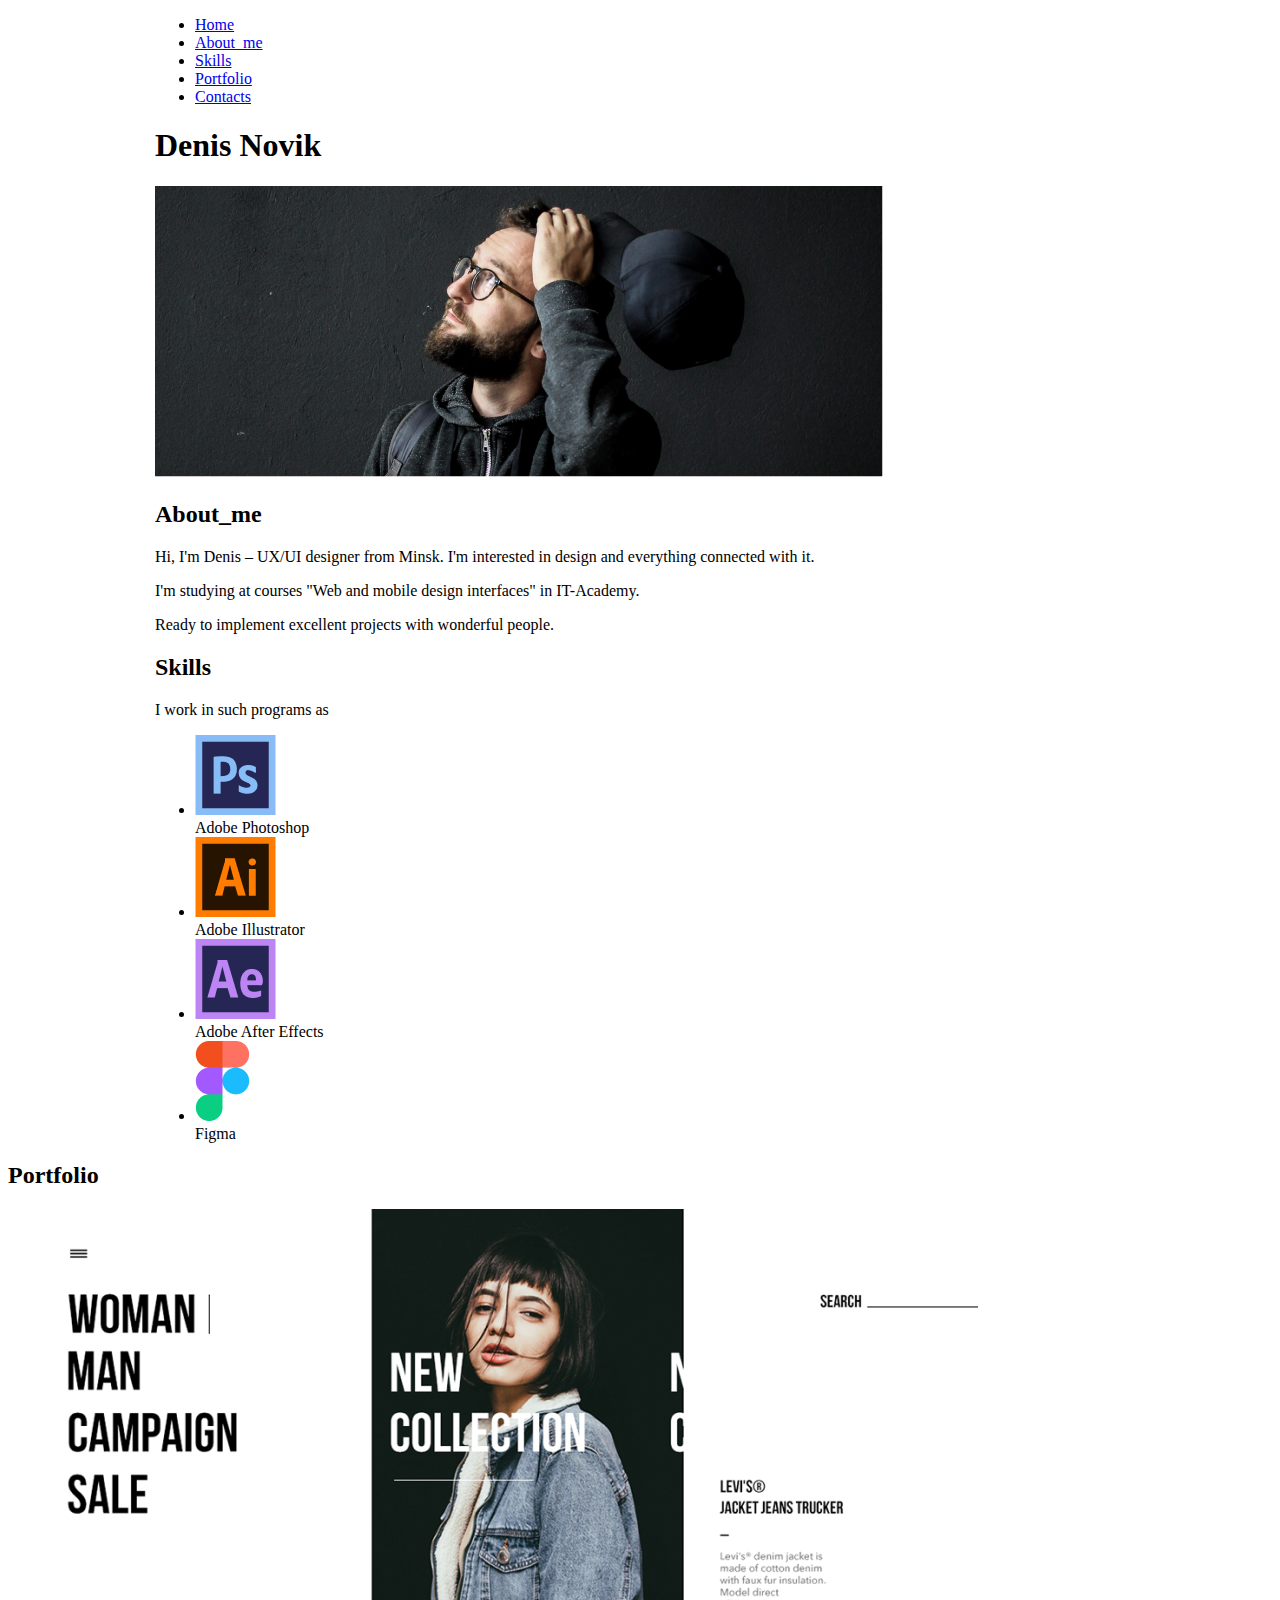
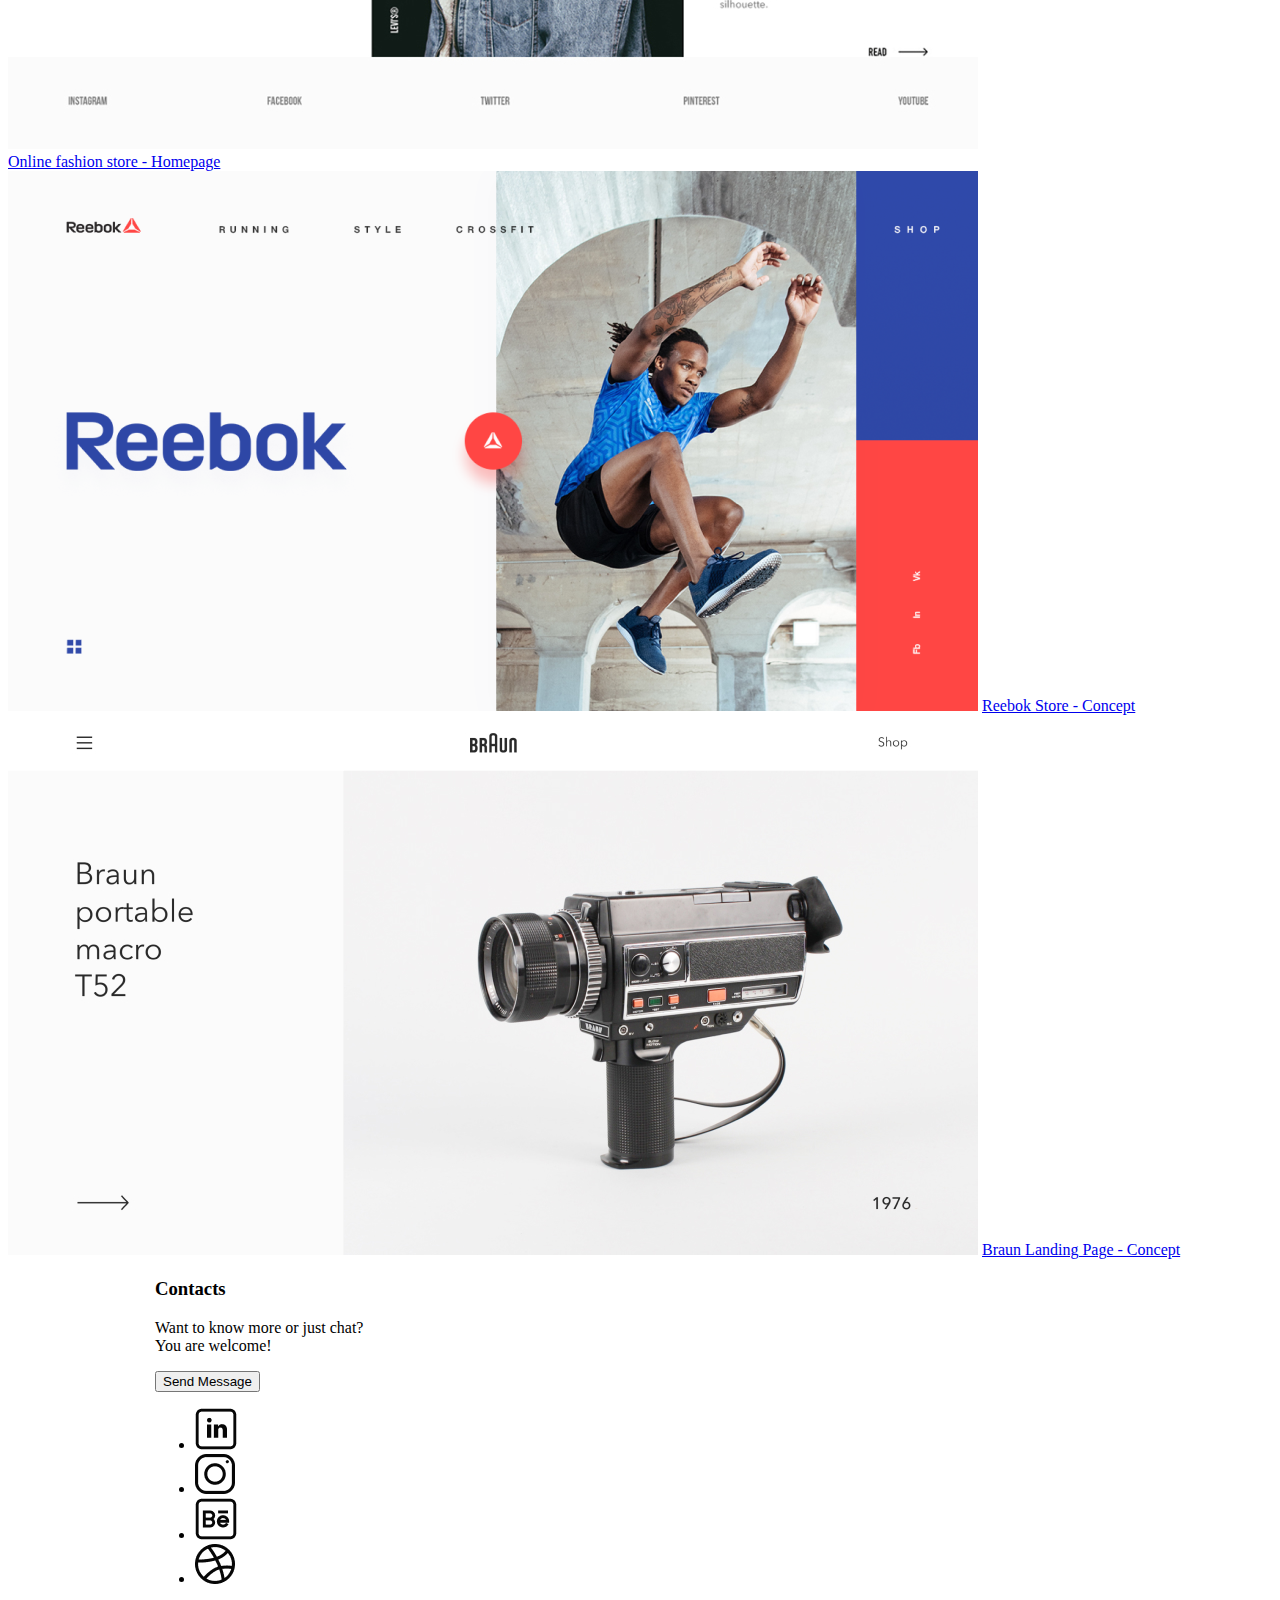
==== 03_figma/index.html @ 0d010aed "added lesson 3 figma" ====
<!DOCTYPE html>
<html lang="uk">
    <head>
        <meta charset="UTF-8" />
        <meta name="viewport" content="width=device-width, initial-scale=1.0" />
        <title>Document</title>
        <style>
            /* img {
                width: 100%
            } */
            .container {
                width: min(90%, 970px);
                margin: 0 auto;
            }
            .footer_content {
                width: min(90%, 970px);
                margin: 0 auto;
            }
        </style>
    </head>
    <body>
        <header>
            <div class="container">
                <nav>
                    <ul>
                        <li><a href="#">Home</a></li>
                        <li><a href="#about_me">About_me</a></li>
                        <li><a href="#skills">Skills</a></li>
                        <li><a href="#portfolio">Portfolio</a></li>
                        <li><a href="#contacts">Contacts</a></li>
                    </ul>
                </nav>
            </div>
        </header>
        <main>
            <section class="first_section">
                <div class="container">
                    <h1>Denis Novik</h1>
                    <div class="main_foto">
                        <img src="assets/images/novik.jpg" alt="novik" />
                    </div>
                </div>
            </section>

            <section id="about_me" class="about_me">
                <div class="container">
                    <h2>About_me</h2>
                    <p>
                        Hi, I'm Denis – UX/UI designer from Minsk. I'm
                        interested in design and everything connected with it.
                    </p>
                    <p>
                        I'm studying at courses "Web and mobile design
                        interfaces" in IT-Academy.
                    </p>
                    <p>
                        Ready to implement excellent projects with wonderful
                        people.
                    </p>
                </div>
            </section>
            <section class="Skills-section">
                <div class="container">
                    <h2 id="skills">Skills</h2>
                    <div>I work in such programs as</div>
                    <ul class="skill_list">
                        <li>
                            <div class="skill_logo">
                                <img src="assets/images/Ps.png" alt="Ps" />
                            </div>
                            <div class="skill_title">Adobe Photoshop</div>
                            <div class="skill_raiting">
                                <span class="star star_dark"></span
                                ><span class="star star_dark"></span
                                ><span class="star"></span
                                ><span class="star"></span
                                ><span class="star"></span>
                            </div>
                        </li>
                        <li>
                            <img src="assets/images/Ai.png" alt="Ai" />
                            <div class="skill_title">Adobe Illustrator</div>
                            <div class="skill_raiting">
                                <span class="star star_dark"></span
                                ><span class="star star_dark"></span
                                ><span class="star"></span
                                ><span class="star"></span
                                ><span class="star"></span>
                            </div>
                        </li>
                        <li>
                            <img src="assets/images/Ae.png" alt="Ae" />
                            <div class="skill_title">Adobe After Effects</div>
                            <div class="skill_raiting">
                                <span class="star star_dark"></span
                                ><span class="star star_dark"></span
                                ><span class="star"></span
                                ><span class="star"></span
                                ><span class="star"></span>
                            </div>
                        </li>
                        <li>
                            <img src="assets/images/Figma.png" alt="Fg" />
                            <div class="skill_title">Figma</div>
                            <div class="skill_raiting">
                                <span class="star star_dark"></span
                                ><span class="star star_dark"></span
                                ><span class="star"></span
                                ><span class="star"></span
                                ><span class="star"></span>
                            </div>
                        </li>
                    </ul>
                </div>
            </section>
            <section class="Portfolio-section">
                <div class="container"></div>
                <h2 id="Portfolio">Portfolio</h2>
                <div class="work_pic">
                    <img
                        src="assets/images/Fashion-Store.jpg"
                        alt="Fashion-Store"
                    />
                </div>
                <div class="work_link">
                    <a href="#">Online fashion store - Homepage</a>
                </div>
                <div class="work_pic_two">
                    <img src="assets/images/reebok_web.png" alt="reebok_web" />
                    <a href="#">Reebok Store - Concept</a>
                </div>

                <div class="work_pic_last">
                    <img
                        src="assets/images/braun-landing.jpg"
                        alt="braun-landing"
                    />
                    <a href="#">Braun Landing Page - Concept</a>
                </div>
            </section>
        </main>

        <footer id="footer">
            <div class="footer_content">
                <h3>Contacts</h3>
                <p class="subtitle">
                    Want to know more or just chat?<br />You are welcome!
                </p>
                <div class="button">
                    <button type="button" name="Send_message">
                        Send Message
                    </button>
                </div>
                <ul class="social_list">
                    <li>
                        <a
                            href="#"
                            title="LinkedIn"
                            target="_blank"
                            rel="nofollow"
                        >
                            <img
                                src="assets/images/linkedin.png"
                                alt="linkedin"
                            />
                        </a>
                    </li>
                    <li>
                        <a
                            href="#"
                            title="Instagram"
                            target="_blank"
                            rel="nofollow"
                        >
                            <img
                                src="assets/images/instagram.png"
                                alt="instagram"
                            />
                        </a>
                    </li>
                    <li>
                        <a
                            href="#"
                            title="Behance"
                            target="_blank"
                            rel="nofollow"
                        >
                            <img
                                src="assets/images/behance.png"
                                alt="behance"
                            />
                        </a>
                    </li>
                    <li>
                        <a
                            href="#"
                            title="Dribble"
                            target="_blank"
                            rel="nofollow"
                        >
                            <img
                                src="assets/images/dribbble.png"
                                alt="dribbble"
                            />
                        </a>
                    </li>
                </ul>
                <div>Like me on LinkedIn, Instagram, Behance, Dribble</div>
            </div>
        </footer>
    </body>
</html>
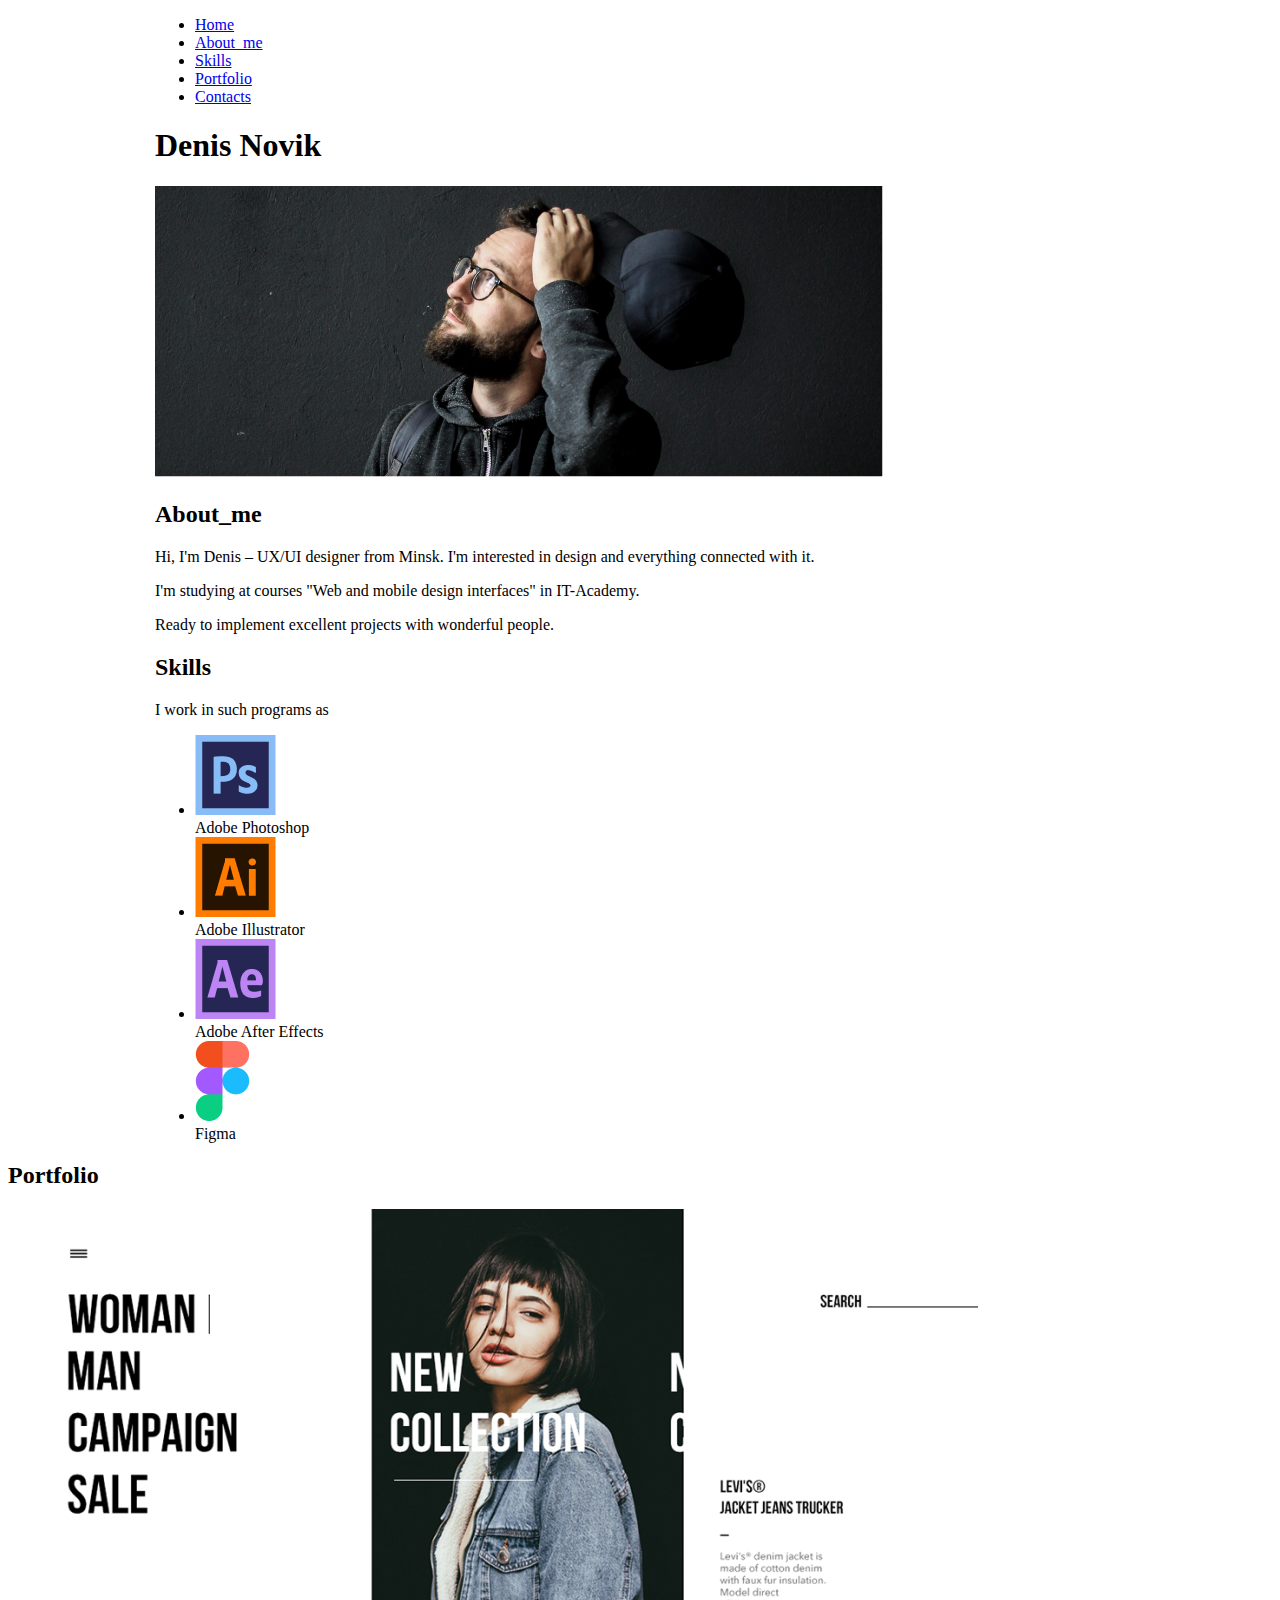
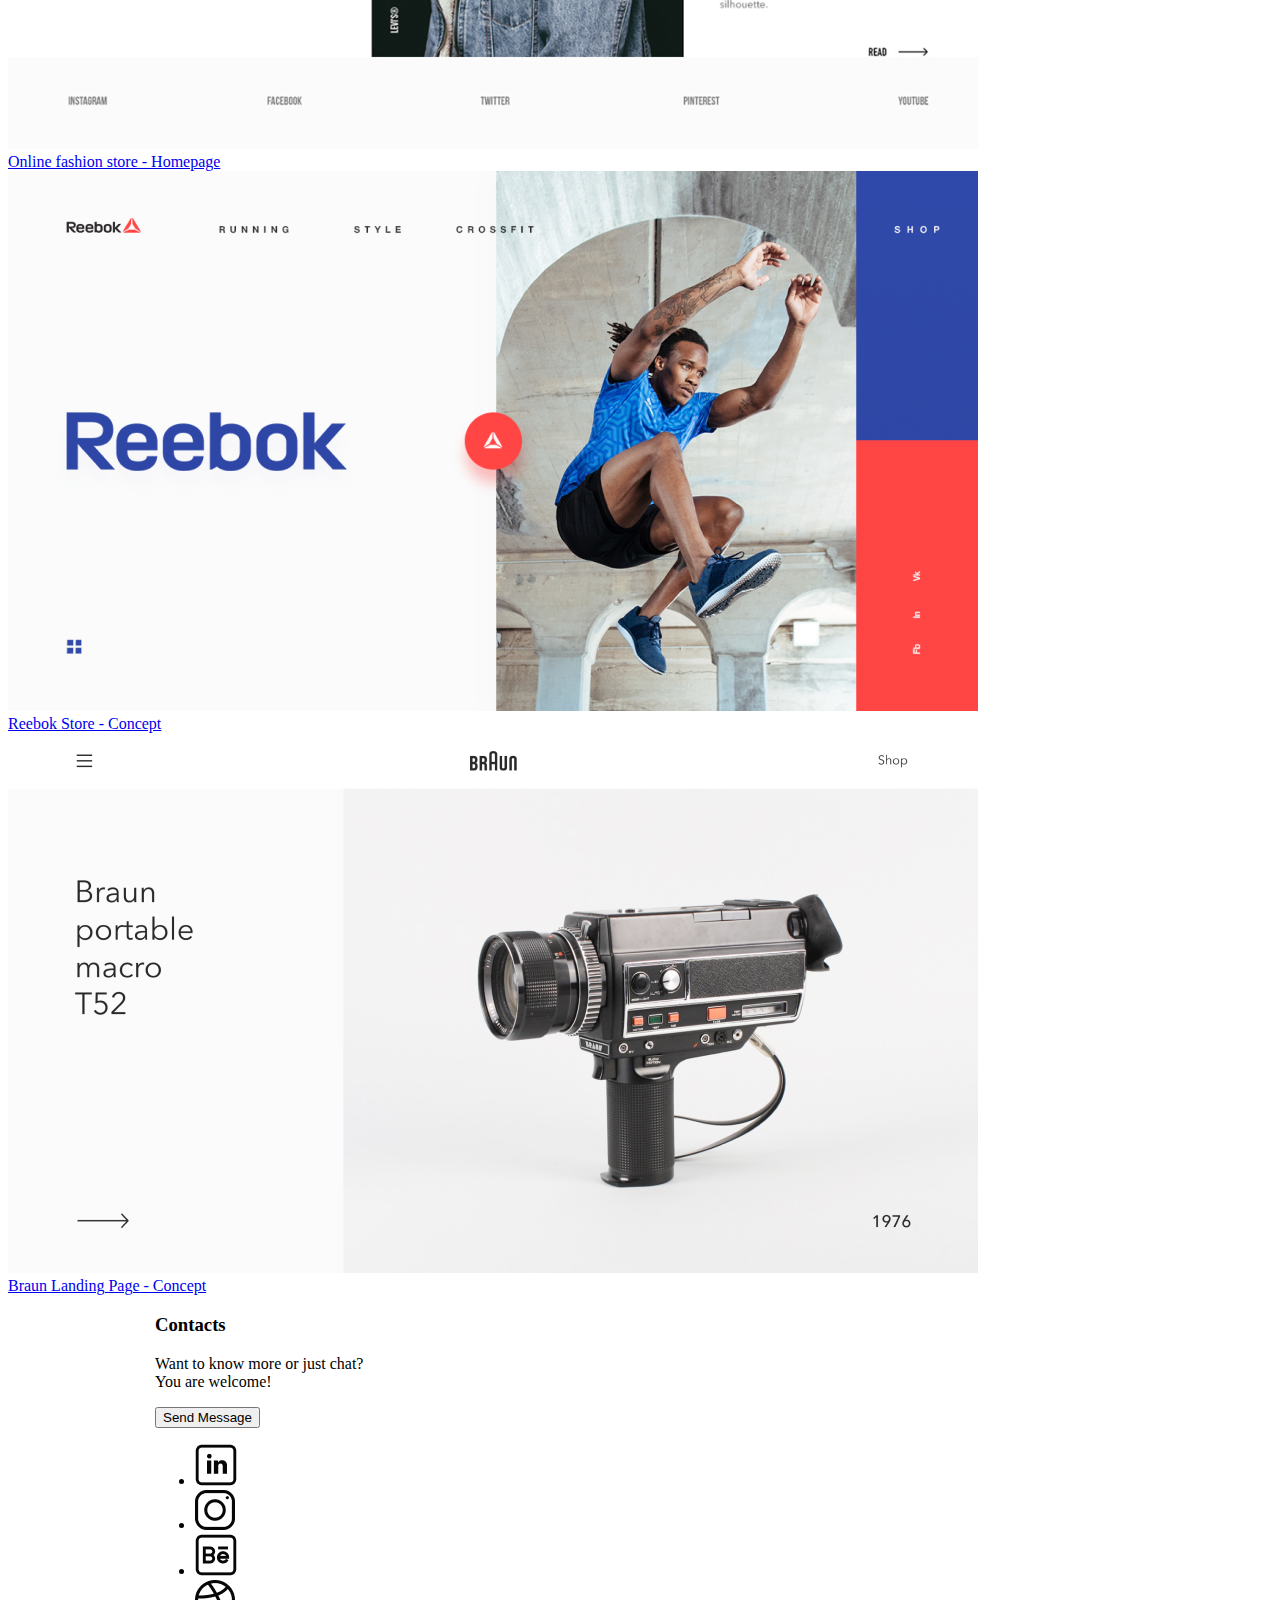
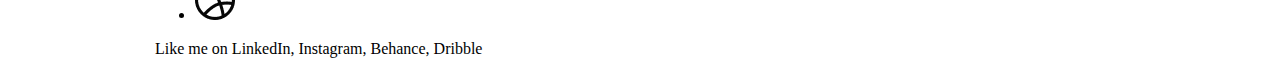
==== commit 2086487f: "made corrections" ====
--- a/03_figma/index.html
+++ b/03_figma/index.html
@@ -126,15 +126,20 @@
                     <a href="#">Online fashion store - Homepage</a>
                 </div>
                 <div class="work_pic_two">
-                    <img src="assets/images/reebok_web.png" alt="reebok_web" />
+                    <img 
+                    src="assets/images/reebok_web.png" 
+                    alt="reebok_web" />
+                </div>
+                <div class="work_link">
                     <a href="#">Reebok Store - Concept</a>
                 </div>
 
                 <div class="work_pic_last">
                     <img
                         src="assets/images/braun-landing.jpg"
-                        alt="braun-landing"
-                    />
+                        alt="braun-landing"/>
+                </div>
+                <div class="work_link">
                     <a href="#">Braun Landing Page - Concept</a>
                 </div>
             </section>
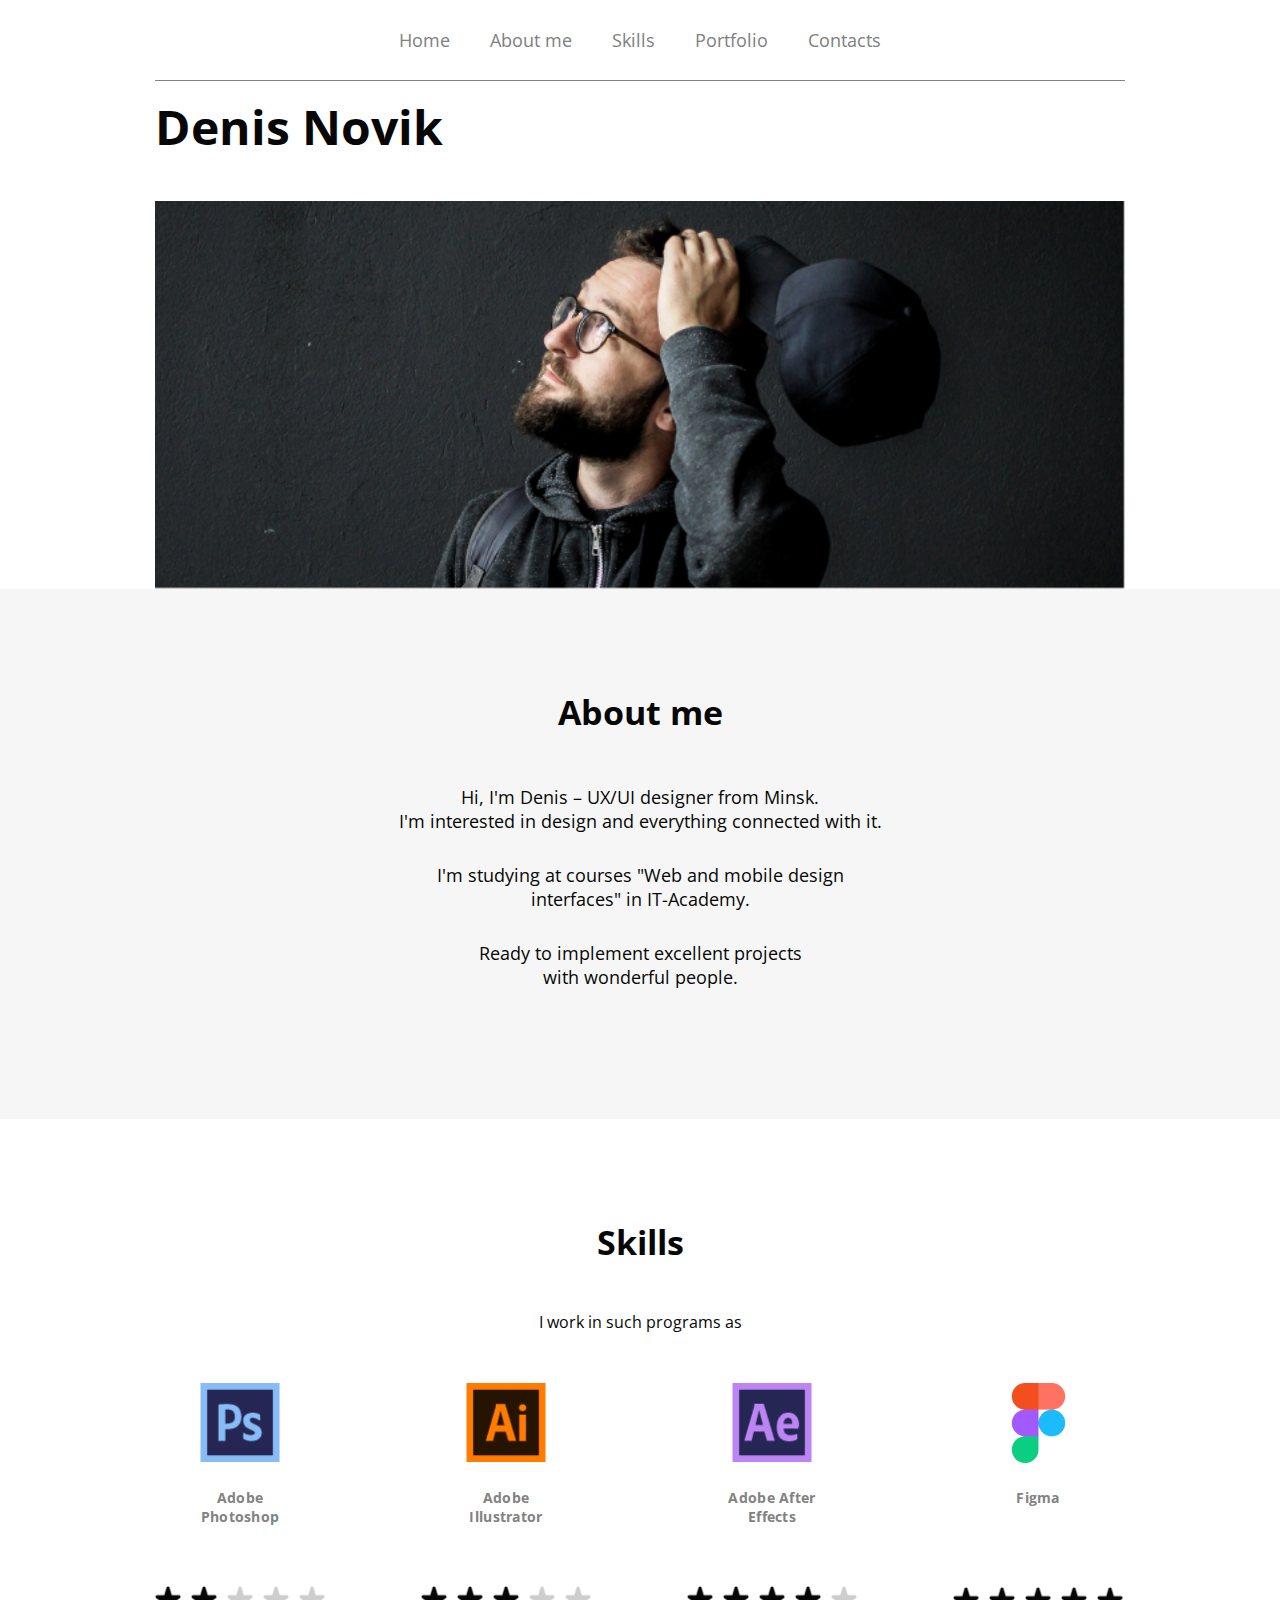
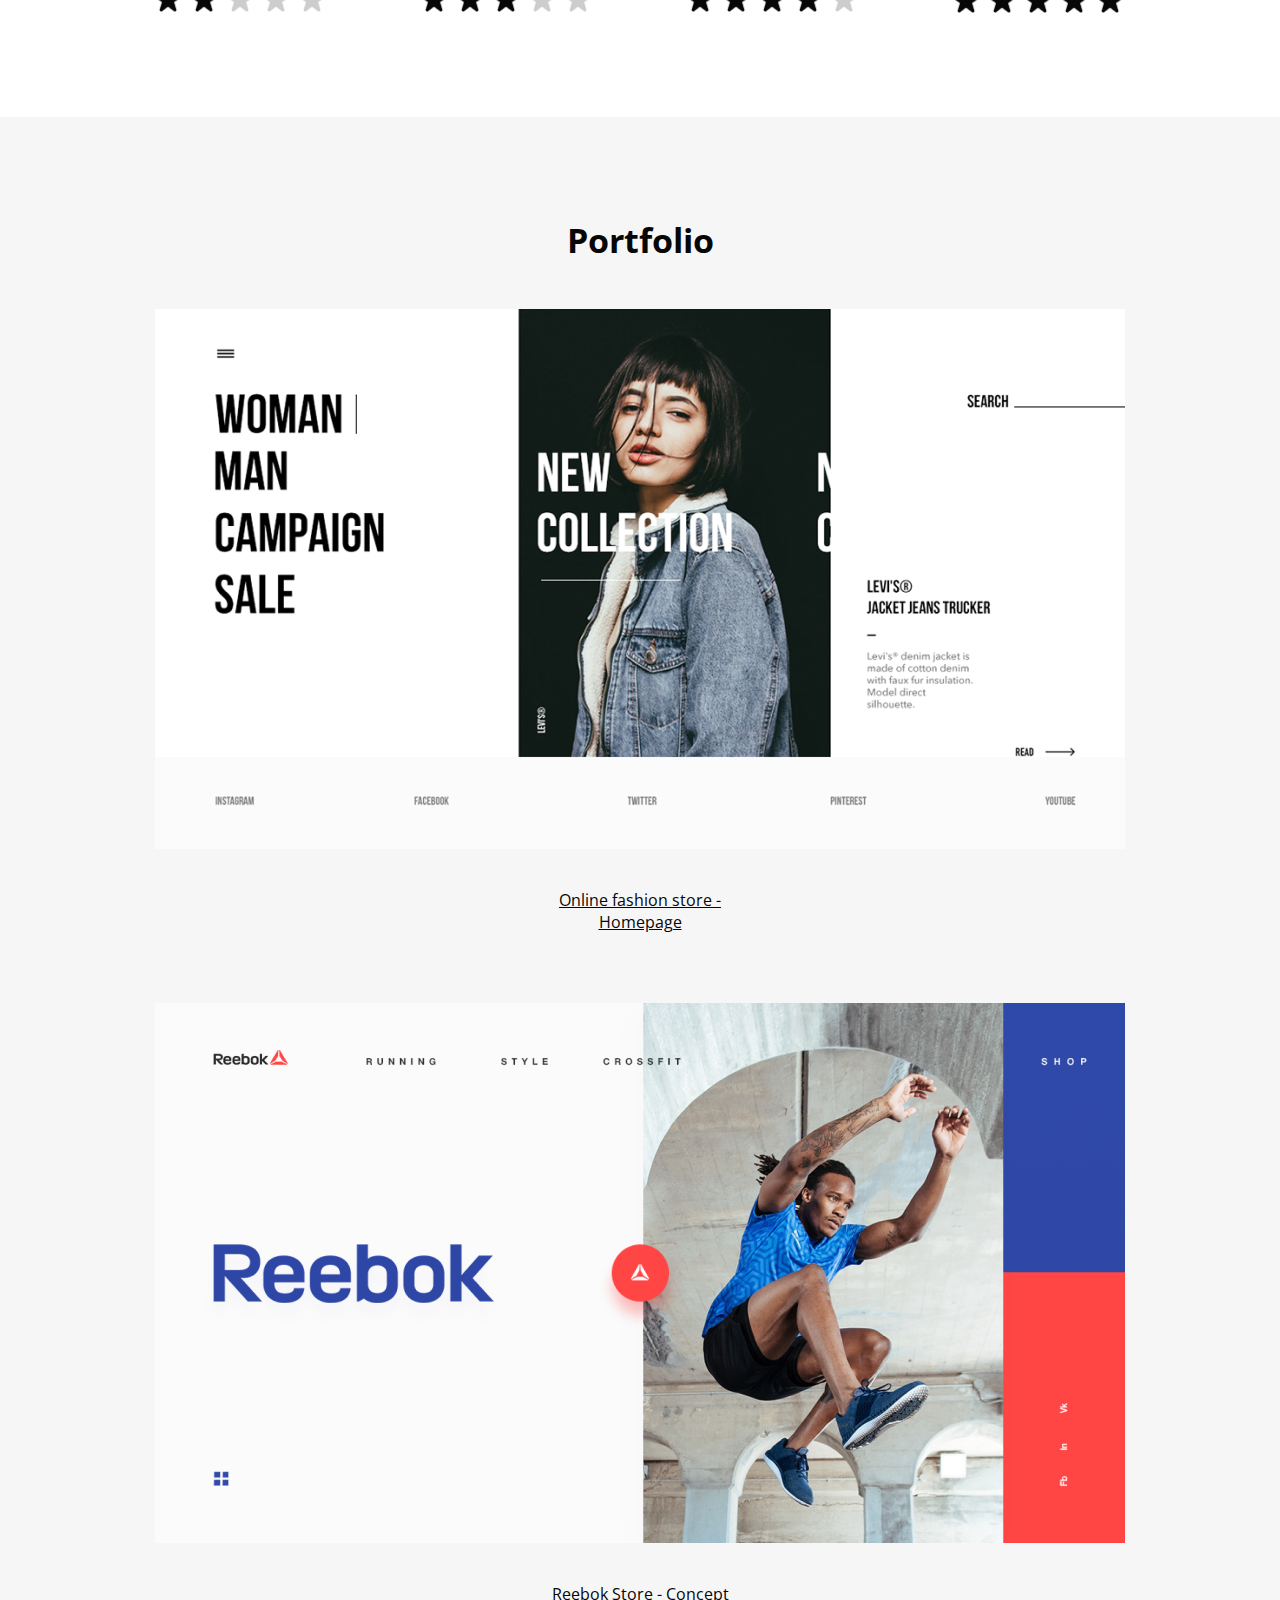
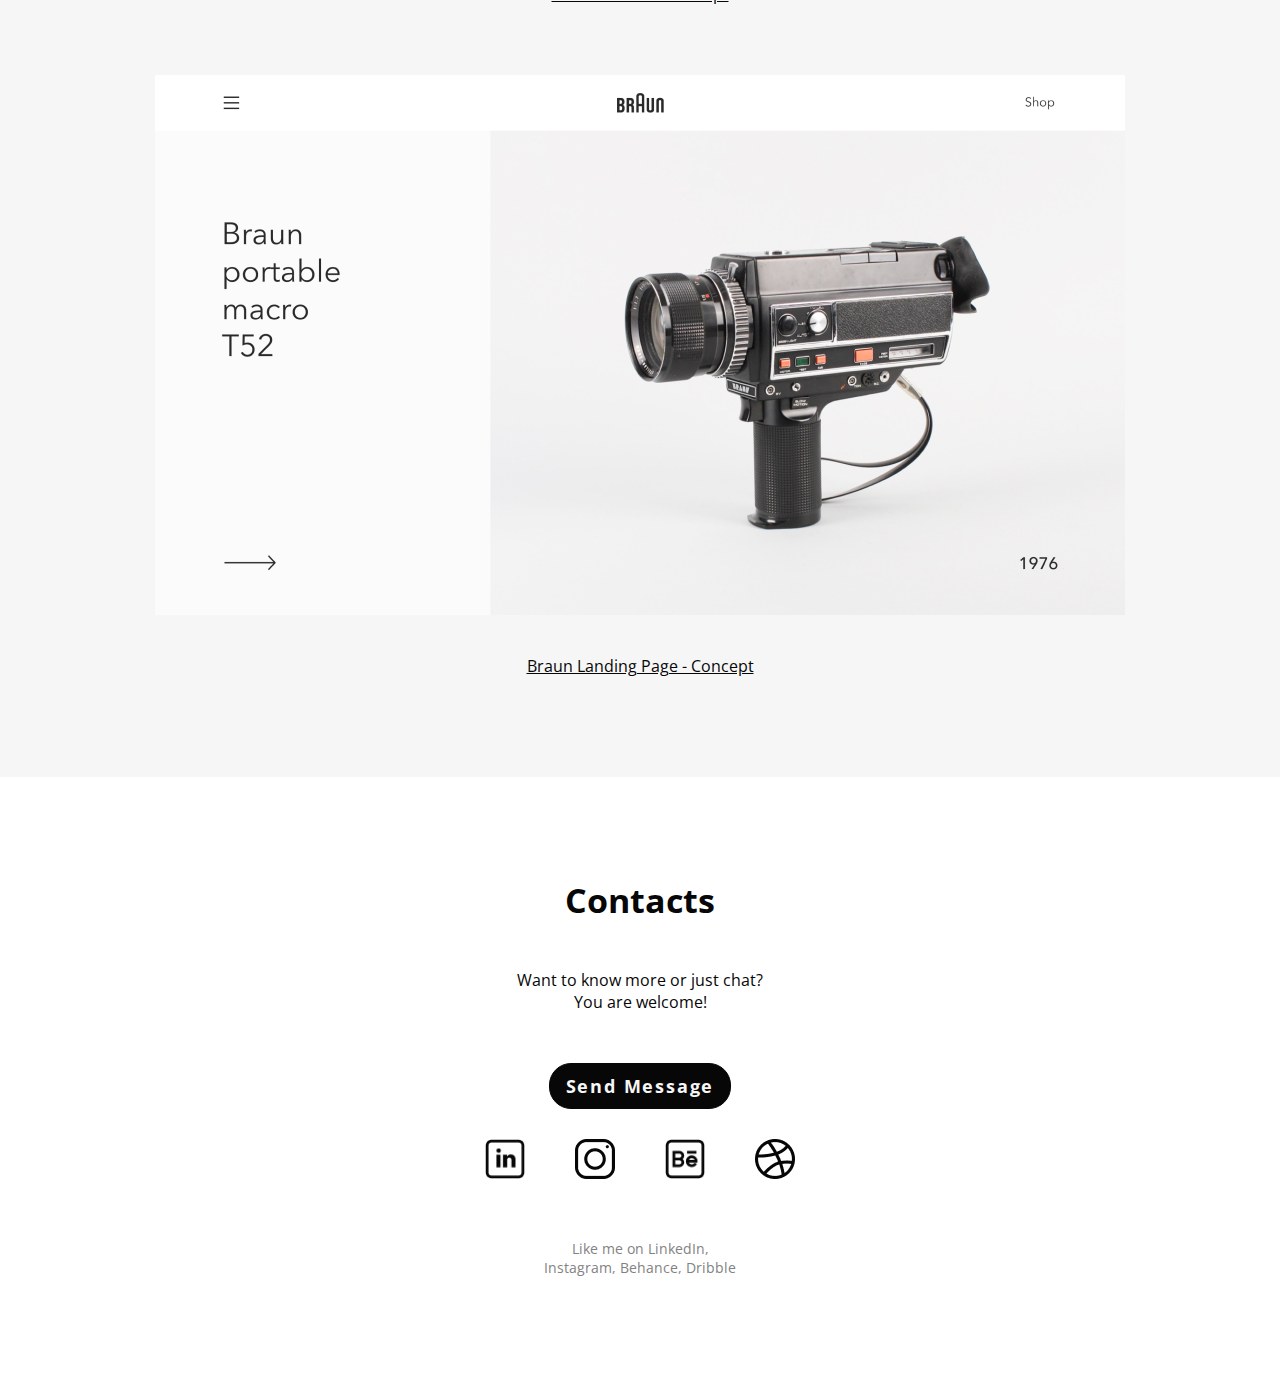
==== commit 1a50cae8: "fixed home work 03" ====
--- a/03_figma/index.html
+++ b/03_figma/index.html
@@ -4,30 +4,32 @@
         <meta charset="UTF-8" />
         <meta name="viewport" content="width=device-width, initial-scale=1.0" />
         <title>Document</title>
-        <style>
-            /* img {
-                width: 100%
-            } */
-            .container {
-                width: min(90%, 970px);
-                margin: 0 auto;
-            }
-            .footer_content {
-                width: min(90%, 970px);
-                margin: 0 auto;
-            }
-        </style>
+        <link rel="preconnect" href="https://fonts.googleapis.com">
+<link rel="preconnect" href="https://fonts.gstatic.com" crossorigin>
+<link href="https://fonts.googleapis.com/css2?family=Open+Sans:wght@400;700&display=swap" rel="stylesheet">
+
+        <link rel="stylesheet" href="assets/css/style.css" />
     </head>
     <body>
-        <header>
+        <header class="header">
             <div class="container">
-                <nav>
+                <nav class="main-navigation">
                     <ul>
-                        <li><a href="#">Home</a></li>
-                        <li><a href="#about_me">About_me</a></li>
-                        <li><a href="#skills">Skills</a></li>
-                        <li><a href="#portfolio">Portfolio</a></li>
-                        <li><a href="#contacts">Contacts</a></li>
+                        <li>
+                            <a href="#">Home</a>
+                        </li>
+                        <li>
+                            <a href="#about_me">About me</a>
+                        </li>
+                        <li>
+                            <a href="#skills">Skills</a>
+                        </li>
+                        <li>
+                            <a href="#portfolio">Portfolio</a>
+                        </li>
+                        <li>
+                            <a href="#contacts">Contacts</a>
+                        </li>
                     </ul>
                 </nav>
             </div>
@@ -44,173 +46,216 @@
 
             <section id="about_me" class="about_me">
                 <div class="container">
-                    <h2>About_me</h2>
-                    <p>
-                        Hi, I'm Denis – UX/UI designer from Minsk. I'm
-                        interested in design and everything connected with it.
-                    </p>
-                    <p>
-                        I'm studying at courses "Web and mobile design
-                        interfaces" in IT-Academy.
-                    </p>
-                    <p>
-                        Ready to implement excellent projects with wonderful
-                        people.
-                    </p>
+                    <h2 class="subtitle">About me</h2>
+                    <div class="about_me_text">
+                        <p class="about_me_text1">
+                            Hi, I'm Denis – UX/UI designer from Minsk.<br />I'm
+                            interested in design and everything connected with
+                            it.
+                        </p>
+
+                        <p class="about_me_text2">
+                            I'm studying at courses "Web and mobile design<br />
+                            interfaces" in IT-Academy.
+                        </p>
+
+                        <p class="about_me_text3">
+                            Ready to implement excellent projects <br />
+                            with wonderful people.
+                        </p>
+                    </div>
                 </div>
             </section>
             <section class="Skills-section">
                 <div class="container">
                     <h2 id="skills">Skills</h2>
-                    <div>I work in such programs as</div>
+                    <div class="subtitle">I work in such programs as</div>
                     <ul class="skill_list">
                         <li>
-                            <div class="skill_logo">
-                                <img src="assets/images/Ps.png" alt="Ps" />
-                            </div>
-                            <div class="skill_title">Adobe Photoshop</div>
-                            <div class="skill_raiting">
-                                <span class="star star_dark"></span
-                                ><span class="star star_dark"></span
-                                ><span class="star"></span
-                                ><span class="star"></span
-                                ><span class="star"></span>
-                            </div>
-                        </li>
-                        <li>
-                            <img src="assets/images/Ai.png" alt="Ai" />
-                            <div class="skill_title">Adobe Illustrator</div>
-                            <div class="skill_raiting">
-                                <span class="star star_dark"></span
-                                ><span class="star star_dark"></span
-                                ><span class="star"></span
-                                ><span class="star"></span
-                                ><span class="star"></span>
-                            </div>
-                        </li>
-                        <li>
-                            <img src="assets/images/Ae.png" alt="Ae" />
-                            <div class="skill_title">Adobe After Effects</div>
-                            <div class="skill_raiting">
-                                <span class="star star_dark"></span
-                                ><span class="star star_dark"></span
-                                ><span class="star"></span
-                                ><span class="star"></span
-                                ><span class="star"></span>
-                            </div>
-                        </li>
-                        <li>
-                            <img src="assets/images/Figma.png" alt="Fg" />
-                            <div class="skill_title">Figma</div>
-                            <div class="skill_raiting">
-                                <span class="star star_dark"></span
-                                ><span class="star star_dark"></span
-                                ><span class="star"></span
-                                ><span class="star"></span
-                                ><span class="star"></span>
+                            <div class="skill_item">
+                                <div class="skill_logo">
+                                    <img src="assets/images/Ps.png" alt="Ps" />
+                                </div>
+                                <div class="skill_title">Adobe Photoshop</div>
+                                <div class="skill_raiting">
+                                    <span class="star star_dark"></span
+                                    ><span class="star star_dark"></span
+                                    ><span class="star gray"></span
+                                    ><span class="star gray"></span
+                                    ><span class="star gray"></span>
+                                </div>
+                            </div>
+                        </li>
+                        <li>
+                            <div class="skill_item">
+                                <div class="skill_logo">
+                                    <img src="assets/images/Ai.png" alt="Ai" />
+                                </div>
+                                <div class="skill_title">Adobe Illustrator</div>
+                                <div class="skill_raiting">
+                                    <span class="star star_dark"></span
+                                    ><span class="star star_dark"></span
+                                    ><span class="star star_dark"></span
+                                    ><span class="star gray"></span
+                                    ><span class="star gray"></span>
+                                </div>
+                            </div>
+                        </li>
+                        <li>
+                            <div class="skill_item">
+                                <div class="skill_logo">
+                                    <img src="assets/images/Ae.png" alt="Ae" />
+                                </div>
+                                <div class="skill_title">
+                                    Adobe After Effects
+                                </div>
+                                <div class="skill_raiting">
+                                    <span class="star star_dark"></span
+                                    ><span class="star star_dark"></span
+                                    ><span class="star star_dark"></span
+                                    ><span class="star star_dark"></span
+                                    ><span class="star gray"></span>
+                                </div>
+                            </div>
+                        </li>
+                        <li class="last">
+                            <div class="skill_item">
+                                <div class="skill_logo">
+                                    <img
+                                        src="assets/images/Figma.png"
+                                        alt="Fg"
+                                    />
+                                </div>
+                                <div class="skill_title">Figma</div>
+                                <div class="skill_raiting">
+                                    <span class="star star_dark"></span
+                                    ><span class="star star_dark"></span
+                                    ><span class="star star_dark"></span
+                                    ><span class="star star_dark"></span
+                                    ><span class="star star_dark"></span>
+                                </div>
                             </div>
                         </li>
                     </ul>
                 </div>
             </section>
-            <section class="Portfolio-section">
-                <div class="container"></div>
-                <h2 id="Portfolio">Portfolio</h2>
-                <div class="work_pic">
-                    <img
-                        src="assets/images/Fashion-Store.jpg"
-                        alt="Fashion-Store"
-                    />
-                </div>
-                <div class="work_link">
-                    <a href="#">Online fashion store - Homepage</a>
-                </div>
-                <div class="work_pic_two">
-                    <img 
-                    src="assets/images/reebok_web.png" 
-                    alt="reebok_web" />
-                </div>
-                <div class="work_link">
-                    <a href="#">Reebok Store - Concept</a>
-                </div>
-
-                <div class="work_pic_last">
-                    <img
-                        src="assets/images/braun-landing.jpg"
-                        alt="braun-landing"/>
-                </div>
-                <div class="work_link">
-                    <a href="#">Braun Landing Page - Concept</a>
-                </div>
-            </section>
+            <section id="Portfolio" class="Portfolio-section">
+                <div class="container">
+                <h2>Portfolio</h2>
+              
+                <ul>
+                    <li>
+                        <div class="work_pic">
+                            <img
+                                src="assets/images/Fashion-Store.jpg"
+                                alt="Fashion-Store"
+                            />
+                        </div>
+                        <div class="work_link">
+                            <a href="#"
+                                >Online fashion store - <br />Homepage</a
+                            >
+                        </div>
+                    </li>
+                    <li>
+                        <div class="work_pic">
+                            <img
+                                src="assets/images/reebok_web.png"
+                                alt="reebok_web"
+                            />
+                        </div>
+                        <div class="work_link">
+                            <a href="#">Reebok Store - Concept</a>
+                        </div>    
+                    </li>
+                    
+                    
+                    <li>
+                        <div class="work_pic">
+                            <img
+                                src="assets/images/braun-landing.jpg"
+                                alt="braun-landing"
+                            />
+                        </div>
+                        <div class="work_link">
+                            <a href="#">Braun Landing Page - Concept</a>
+                        </div>
+                    </li>
+                </ul>
+            </div>
+            </section>
+    
         </main>
 
         <footer id="footer">
             <div class="footer_content">
-                <h3>Contacts</h3>
+                <h2>Contacts</h2>
                 <p class="subtitle">
                     Want to know more or just chat?<br />You are welcome!
                 </p>
-                <div class="button">
-                    <button type="button" name="Send_message">
+                <div class="button_wrap">
+                    <button type="button" class="button">
                         Send Message
                     </button>
                 </div>
-                <ul class="social_list">
-                    <li>
-                        <a
-                            href="#"
-                            title="LinkedIn"
-                            target="_blank"
-                            rel="nofollow"
-                        >
-                            <img
-                                src="assets/images/linkedin.png"
-                                alt="linkedin"
-                            />
-                        </a>
-                    </li>
-                    <li>
-                        <a
-                            href="#"
-                            title="Instagram"
-                            target="_blank"
-                            rel="nofollow"
-                        >
-                            <img
-                                src="assets/images/instagram.png"
-                                alt="instagram"
-                            />
-                        </a>
-                    </li>
-                    <li>
-                        <a
-                            href="#"
-                            title="Behance"
-                            target="_blank"
-                            rel="nofollow"
-                        >
-                            <img
-                                src="assets/images/behance.png"
-                                alt="behance"
-                            />
-                        </a>
-                    </li>
-                    <li>
-                        <a
-                            href="#"
-                            title="Dribble"
-                            target="_blank"
-                            rel="nofollow"
-                        >
-                            <img
-                                src="assets/images/dribbble.png"
-                                alt="dribbble"
-                            />
-                        </a>
-                    </li>
-                </ul>
-                <div>Like me on LinkedIn, Instagram, Behance, Dribble</div>
+
+                <div class="social_list">
+                    <ul>
+                        <li>
+                            <a
+                                href="#"
+                                title="LinkedIn"
+                                target="_blank"
+                                rel="nofollow"
+                            >
+                                <img
+                                    src="assets/images/linkedin.png"
+                                    alt="linkedin"
+                                />
+                            </a>
+                        </li>
+                        <li>
+                            <a
+                                href="#"
+                                title="Instagram"
+                                target="_blank"
+                                rel="nofollow"
+                            >
+                                <img
+                                    src="assets/images/instagram.png"
+                                    alt="instagram"
+                                />
+                            </a>
+                        </li>
+                        <li>
+                            <a
+                                href="#"
+                                title="Behance"
+                                target="_blank"
+                                rel="nofollow"
+                            >
+                                <img
+                                    src="assets/images/behance.png"
+                                    alt="behance"
+                                />
+                            </a>
+                        </li>
+                        <li>
+                            <a
+                                href="#"
+                                title="Dribble"
+                                target="_blank"
+                                rel="nofollow"
+                            >
+                                <img
+                                    src="assets/images/dribbble.png"
+                                    alt="dribbble"
+                                />
+                            </a>
+                        </li>
+                    </ul>
+                </div>
+                <div class="footer_text">Like me on LinkedIn, Instagram, Behance, Dribble</div>
             </div>
         </footer>
     </body>
--- a/03_figma/assets/css/style.css
+++ b/03_figma/assets/css/style.css
@@ -0,0 +1,240 @@
+* {
+    margin: 0;
+    padding: 0;
+}
+
+
+
+
+
+
+body {
+    font-family: 'Open Sans', sans-serif;
+    color: var(--Black, #070707)
+}
+
+li {
+    list-style: none;
+}
+
+
+img {
+    width: 100%;
+    height: 100%;
+    object-fit: contain;
+    vertical-align: top;
+}
+
+.container {
+    width: min(90%, 970px);
+    margin: 0 auto;
+}
+
+
+.main-navigation {
+    padding: 28px 0;
+    border-bottom: 1px solid #828282;
+    margin-bottom: 12px;
+
+}
+
+.main-navigation ul {
+    list-style: none;
+    text-align: center;
+    font-size: 0;
+
+}
+
+.main-navigation ul li {
+    display: inline-block;
+    margin: 0 20px;
+    font-size: 18px;
+}
+
+.main-navigation ul li a {
+    color: #808080;
+    text-decoration: none;
+}
+.main-navigation ul li a:hover {
+color:#070707; 
+}
+.first_section {
+    padding-top: 10px;
+}
+
+h1 {
+    margin-bottom: 50px;
+    font-size: 48px;
+    line-height: 48px;
+}
+
+.about_me, .Portfolio-section {
+    padding: 100px 0;
+    background-color: #f6f6f6;
+}
+h2 {
+    text-align: center;
+    margin-bottom: 20px;
+    font-size: 34px;
+}
+
+
+h2 {
+    text-align: center;
+    font-size: 34px;
+    margin-bottom: 46px;
+}
+.about_me_text p {
+    text-align: center;
+    font-size: 18px;
+    margin-bottom: 30px;
+}
+
+.Skills-section{
+    padding: 100px 0;
+}
+.subtitle {
+    text-align: center;
+    margin-bottom: 50px;
+}
+
+
+.skill_list {
+    font-size: 0;
+
+}
+
+
+.skill_list li {
+    display: inline-block;
+    margin-right: 96px;
+    width: 170px;
+    font-size: 14px;
+    vertical-align: top;
+}
+
+.skill_list li.last {
+    margin-right: 0;
+}
+
+
+.skill_logo {
+    width: 80px;
+    aspect-ratio: 1;
+    margin: 0 auto 25px;
+}
+
+.skill_title {
+    text-align: center;
+    color: #828282;
+    font-weight: 700;
+    letter-spacing: 0.28px;
+    margin-bottom: 60px;
+    padding: 0 30px;
+}
+
+.skill_list li.last .skill_title {
+    margin-bottom: 80px;
+}
+
+.star {
+    display: inline-block;
+    width: 26px;
+    height: 26px;
+    background: url('../images/star-icon-1.png') 50% 50%/26px auto no-repeat;
+}
+
+.skill_raiting .star+.star {
+    margin-left: 10px;
+}
+
+.star.gray {
+    opacity: .2;
+}
+
+h2 {
+    text-align: center;
+    font-size: 34px;
+
+}
+.Portfolio-section li + li {
+    margin-top: 70px;
+
+}
+.work_pic {
+    margin-bottom: 40px;
+}
+.work_link {
+    text-align: center;
+}
+
+.work_link a {
+    color: #070707;
+}
+
+.work_link a:hover {
+    text-decoration: none;
+}
+
+.work_link ul li {
+    color: #070707;
+}
+footer {
+    padding: 100px 0;
+}
+.footer_content {
+    width: min(90%, 310px);
+    margin: 0 auto;
+    text-align: center;
+}
+
+.footer_text {
+    padding: 0 55px;
+    font-size: 14px;
+    color: #828282;
+}
+
+.social_list {
+    padding-top: 30px;
+    margin-bottom: 60px;
+}
+.social_list ul {
+    font-size: 0;
+}
+
+.social_list li + li {
+    margin-left: 50px;
+}
+
+
+.social_list li {
+    display: inline-block;
+}
+.social_list li a {
+    display:inline-block;
+    width: 40px;
+    aspect-ratio: 1;
+}
+
+.button {
+    display: inline-block;
+    border: 1px solid #070707;
+    min-width: 180px;
+    text-align: center;
+    padding: 10px 16px;
+    border-radius: 22px;
+    color: #f6f6f6;
+    background-color: #070707;
+    font-family: 'Open Sans', sans-serif;
+    font-size: 18px;
+    font-weight: 700;
+    letter-spacing: 1.8px;
+    cursor: pointer;
+
+}
+
+.button:hover {
+    background-color: #f6f6f6;
+    color: #070707;
+
+}